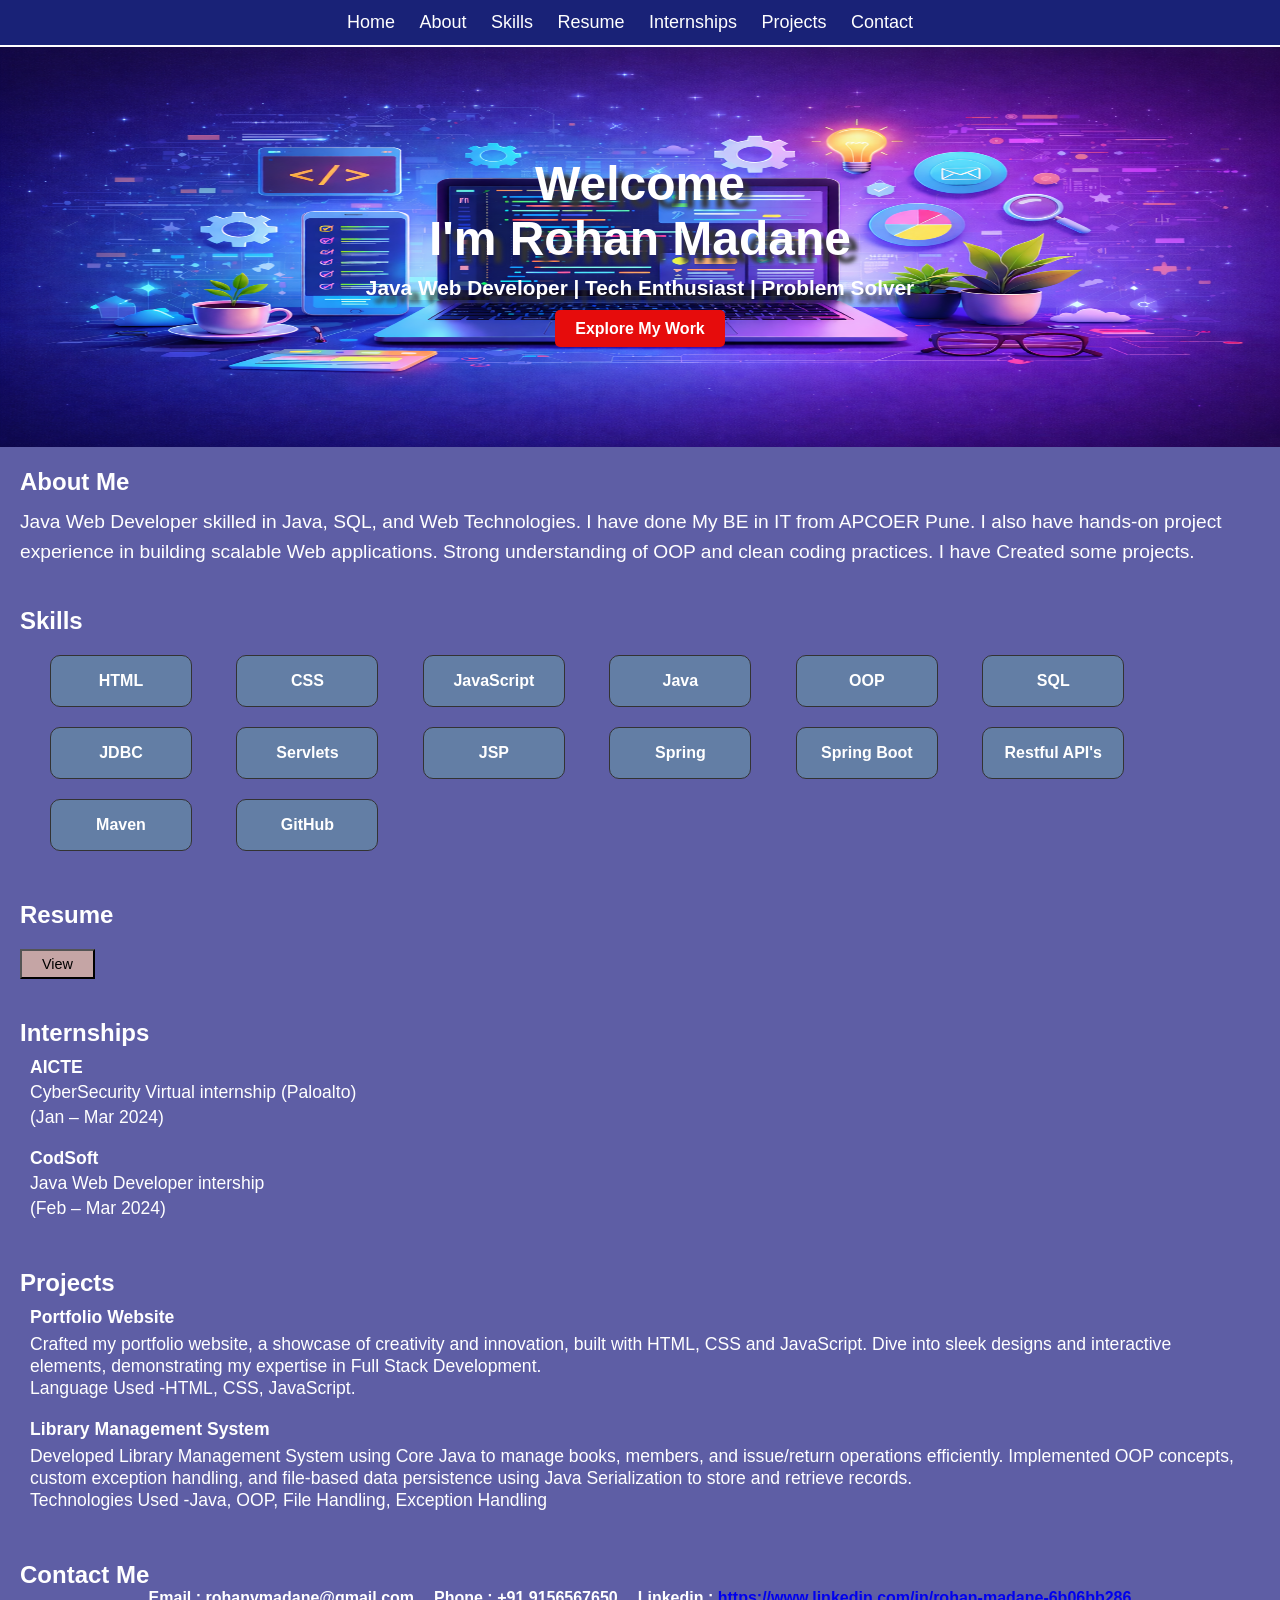
==== index.html @ 85b63158 "Initial site upload" ====
<!DOCTYPE html>
<html lang="en">

<head>
    <meta charset="UTF-8">
    <meta name="viewport" content="width=device-width, initial-scale=1.0">
    <link rel="stylesheet" href="style.css">
    <title>portfolio website</title>
</head>

<body>

    <!-- Header Section -->

    <header>
        <nav class="navbar">
            <ul class="navbar-nav">
                <li class="nav-item"><a href="#home"><span>Home</span></a></li>
                <li class="nav-item"><a href="#about"><span>About</span></a></li>
                <li class="nav-item"><a href="#skills"><span>Skills</span></a></li>
                <li class="nav-item"><a href="#resume"><span>Resume</span></a></li>
                <li class="nav-item"><a href="#internships"><span>Internships</span></a></li>
                <li class="nav-item"><a href="#projects"><span>Projects</span></a></li>
                <li class="nav-item"><a href="#contact"><span>Contact</span></a></li>
            </ul>
        </nav>
    </header>


    <!-- Home Section -->
    <Section id="home">
        <div class="hero">
            <h1>Welcome <br>I'm Rohan Madane</h1>
            <p>Java Web Developer | Tech Enthusiast | Problem Solver</p>
            <a href="#projects" class="pr-btn">Explore My Work</a>
        </div>
    </Section>

    <!-- About Section -->
    <section id="about">
        <h2>About Me</h2>
        <p>Java Web Developer skilled in Java, SQL, and Web Technologies.
            I have done My BE in IT from APCOER Pune.
            I also have hands-on project experience in building scalable Web applications.
            Strong understanding of OOP and clean coding practices. I have Created some projects.</p>
    </section>

    <!-- Skills Section -->
    <section id="skills">
        <h2>Skills</h2>
        <ul>
            <li>HTML</li>
            <li>CSS</li>
            <li>JavaScript</li>
            <li>Java</li>
            <li>OOP</li>
            <li>SQL</li>
            <li>JDBC</li>
            <li>Servlets</li>
            <li>JSP</li>
            <li>Spring</li>
            <li>Spring Boot</li>
            <li>Restful API's</li>
            <li>Maven</li>
            <li>GitHub</li>
        </ul>
    </section>

    <!-- Resume Section-->
    <section id="resume">
        <h2>Resume</h2>
        <button onclick="viewPDF()" id="btn-view">View</button>
    </section>

    <!-- Internships Section -->
    <section id="internships">
        <h2>Internships</h2>
        <div class="intern">
            <h4>AICTE</h4>
            <p>CyberSecurity Virtual internship (Paloalto)</p>
            <p>(Jan – Mar 2024)</p>
        </div>
        <div class="intern">
            <h4>CodSoft</h4>
            <p>Java Web Developer intership</p>
            <p>(Feb – Mar 2024)</p>
        </div>
    </section>

    <!-- Projects Section-->
    <section id="projects">
        <h2>Projects</h2>
        <div class="pr">
            <h4>Portfolio Website</h4>
            <p>Crafted my portfolio website, a showcase of creativity and innovation, 
                built with HTML, CSS and JavaScript. Dive into sleek designs and interactive elements, 
                demonstrating my expertise in Full Stack Development.</p>
            <div class="lang">
                <p>Language Used - </p>
                <p>HTML, CSS, JavaScript.</p>
            </div>
        </div>
        <div class="pr">
            <h4>Library Management System</h4>
            <p>Developed Library Management System using Core Java to manage books, members, and issue/return operations efficiently. 
                Implemented OOP concepts, custom exception handling,
                 and file-based data persistence using Java Serialization to store and retrieve records.</p>
            <div class="lang">
                <p>Technologies Used - </p>
                <p>Java, OOP, File Handling, Exception Handling</p>
            </div>
        </div>
    </section>

    <!-- Contact Section-->
    <section id="contact">
        <h2>Contact Me</h2>
        <div class="links">
        <p>Email : rohanvmadane@gmail.com</p>    <p>Phone : +91 9156567650</p> <p>Linkedin : <a href="https://www.linkedin.com/in/rohan-madane-6b06bb286" target="_blank">https://www.linkedin.com/in/rohan-madane-6b06bb286</a></p>
        </div>
    </section>

    <script>
        function viewPDF() {
            window.open(
                "pdf-viewer.html?file=new cv.pdf",
                "_blank"
            );
        }
    </script>



</body>

</html>
---- style.css ----
* {
    margin: 0;
    padding: 0;
    font-family: Arial, sans-serif;
}
body {
    background-color: #f5f5f5;
    color: #333;
    font-weight: bold;
}
header{
    background-color: #192277;
    padding: 12px 0;
    text-align: center;
    border-bottom: white solid 2px;
}

nav ul li{
 display: inline;
 margin-right: 20px;
}

nav ul li a {
    text-decoration: none;
    color: white;
    font-size: 18px;
    font-weight: normal;
}

#home{
    /* background-color: pink; */
    background-image: url('it3.png');
    background-size: 100% 100%;
    background-repeat: no-repeat;
    background-position: cover;
    color: white;
    text-shadow:#333 8px 8px 4px;
    display: flex;
    align-items: center;
    text-align: center;
    justify-content: center;
    height: 400px;
}

#home .hero{
    /* padding: 80px 20px; */
}

#home h1{
    font-size: 3em;
    margin-bottom: 10px;
}

#home p{
    font-size: 1.3em;
    margin-bottom: 20px;
}

.pr-btn{
    background-color: rgb(230, 12, 12);
    color: white;
    padding: 10px 20px;
    text-shadow: none;
    text-decoration: none;
    border-radius: 5px;
}

#about {
    background-color: #5e5ea5;
    color: white;
    padding: 20px;
    line-height: 30px;
}

#about h2{
    margin-bottom: 10px;
}

#about p{
    font-size: 1.2em;
    font-weight: normal;
}

#skills{
    background-color: #5e5ea5;
    color: white;
    padding: 20px;
    /* height: 200px; */
}

#skills h2{
    margin-bottom: 10px;
}

#skills ul{
    list-style: none;
}

#skills ul li{
    background-color: rgb(99, 126, 165);
    padding: 10px 20px;
    text-decoration: none;
    border-radius: 10px;
    width: 100px; 
    height: 30px;
    display: inline-flex;
    margin-left: 20px;
    margin: 10px 10px 10px 30px;
    text-align: center;
    justify-content: center;
    align-items: center;
    border: #333 solid 1px;
}

#resume{
    background-color: #5e5ea5;
    color: white;
    padding: 20px;
}

#resume h2{
    padding-bottom: 10px;
}

#resume #btn-view{
    margin-top: 10px;
    /* margin-left: 30px; */
    padding: 5px 20px;
    font-size: 0.9em;
    background-color: #c5a5a5;
    color: black;
}

#internships{
    background-color: #5e5ea5;
    color: white;
    padding: 20px;
    text-decoration: none;
    font-weight: normal;
}

#internships .intern{
    text-decoration: none;
    font-size: 1.1em;
    font-weight: normal;
    padding: 10px;
}

#internships .intern p{
    padding-top: 4px;
}

#projects{
    background-color: #5e5ea5;
    color: white;
    padding: 20px;
}

#projects .pr{
    padding: 10px;
    font-size: 1.1em;
    font-weight: normal;
}

#projects .pr h4{
    padding-bottom: 5px;
}

#projects .pr p{
    font-weight: normal;
    line-height: 22px;
}

#projects .pr .lang{
    display: flex;
    
}

#contact{
    background-color: #5e5ea5;
    color: white;
    padding: 20px;
}
#contact .links{
    display: flex;
    justify-content: center;
    gap: 20px;
}
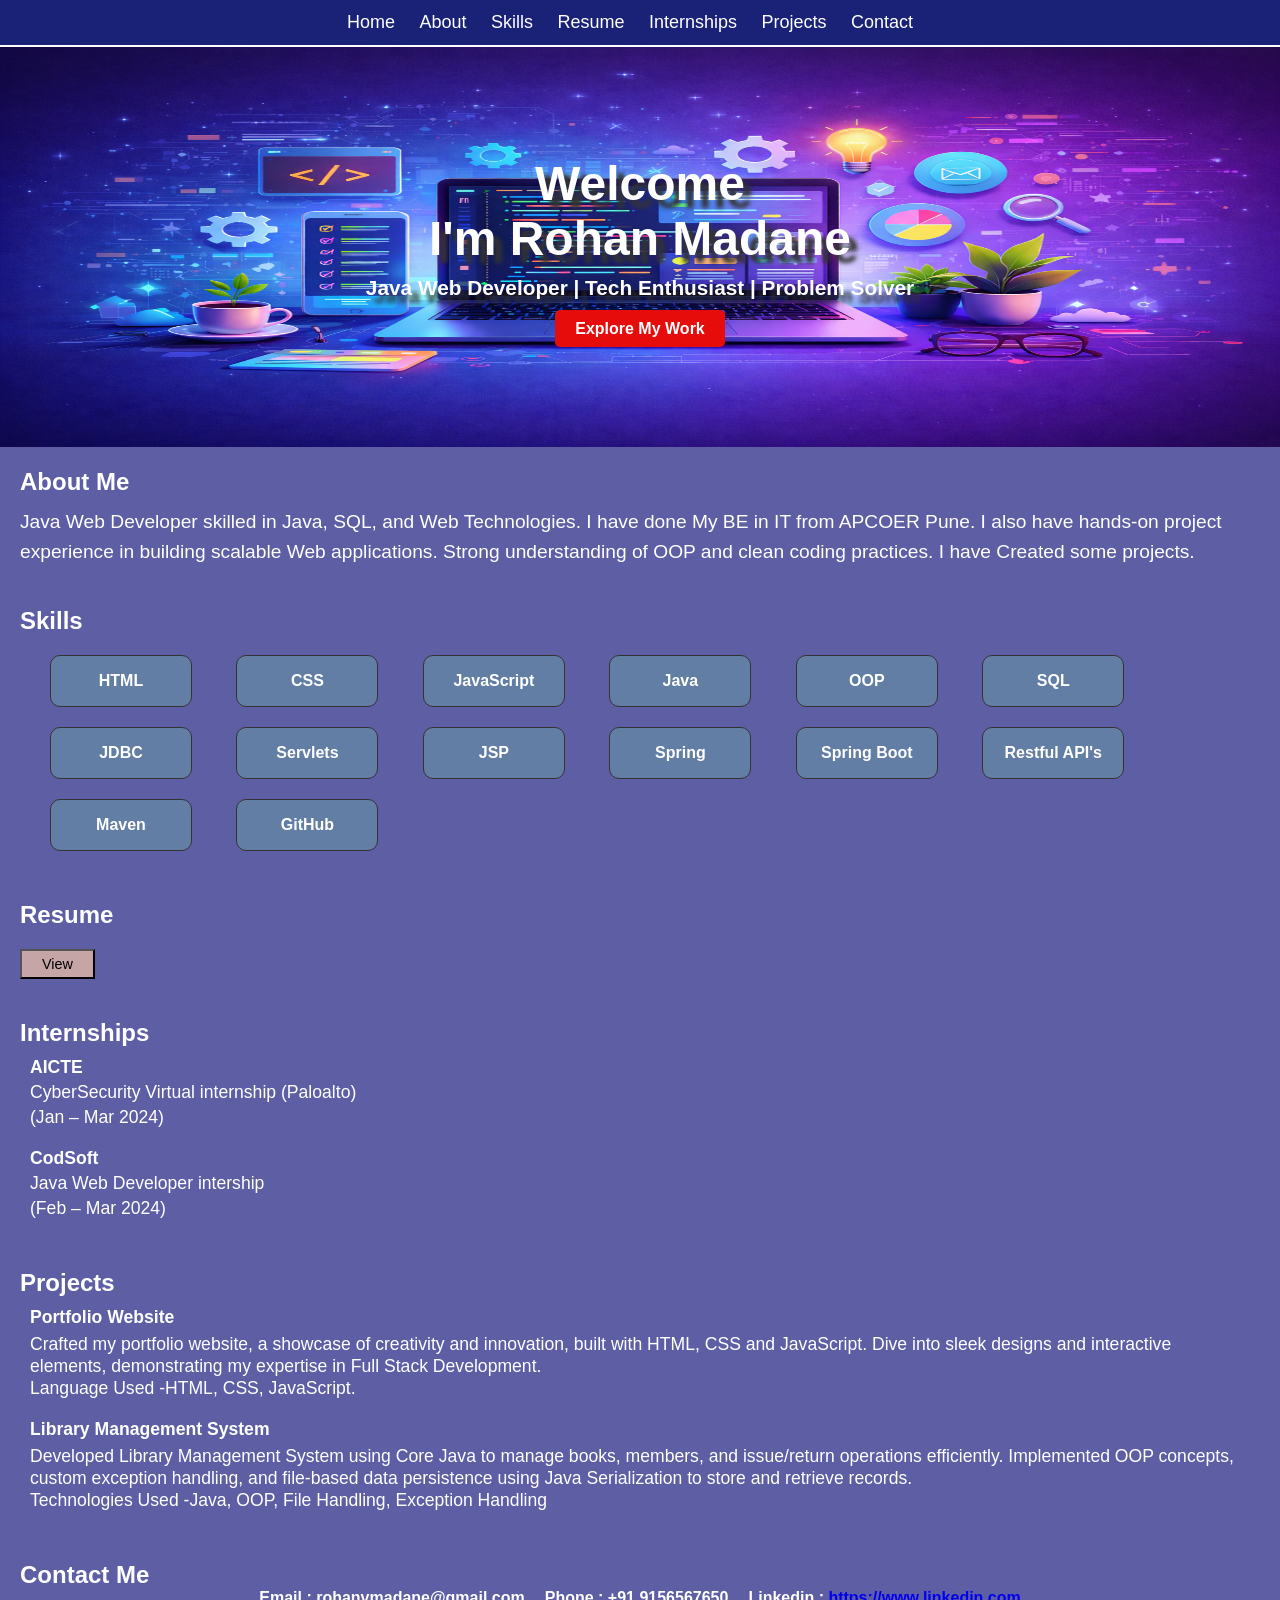
==== commit 4f9547f9: "Update index.html" ====
--- a/index.html
+++ b/index.html
@@ -116,7 +116,7 @@
     <section id="contact">
         <h2>Contact Me</h2>
         <div class="links">
-        <p>Email : rohanvmadane@gmail.com</p>    <p>Phone : +91 9156567650</p> <p>Linkedin : <a href="https://www.linkedin.com/in/rohan-madane-6b06bb286" target="_blank">https://www.linkedin.com/in/rohan-madane-6b06bb286</a></p>
+        <p>Email : rohanvmadane@gmail.com</p>    <p>Phone : +91 9156567650</p> <p>Linkedin : <a href="https://www.linkedin.com/in/rohan-madane-6b06bb286" target="_blank">https://www.linkedin.com</a></p>
         </div>
     </section>
 
@@ -133,4 +133,4 @@
 
 </body>
 
-</html>+</html>
